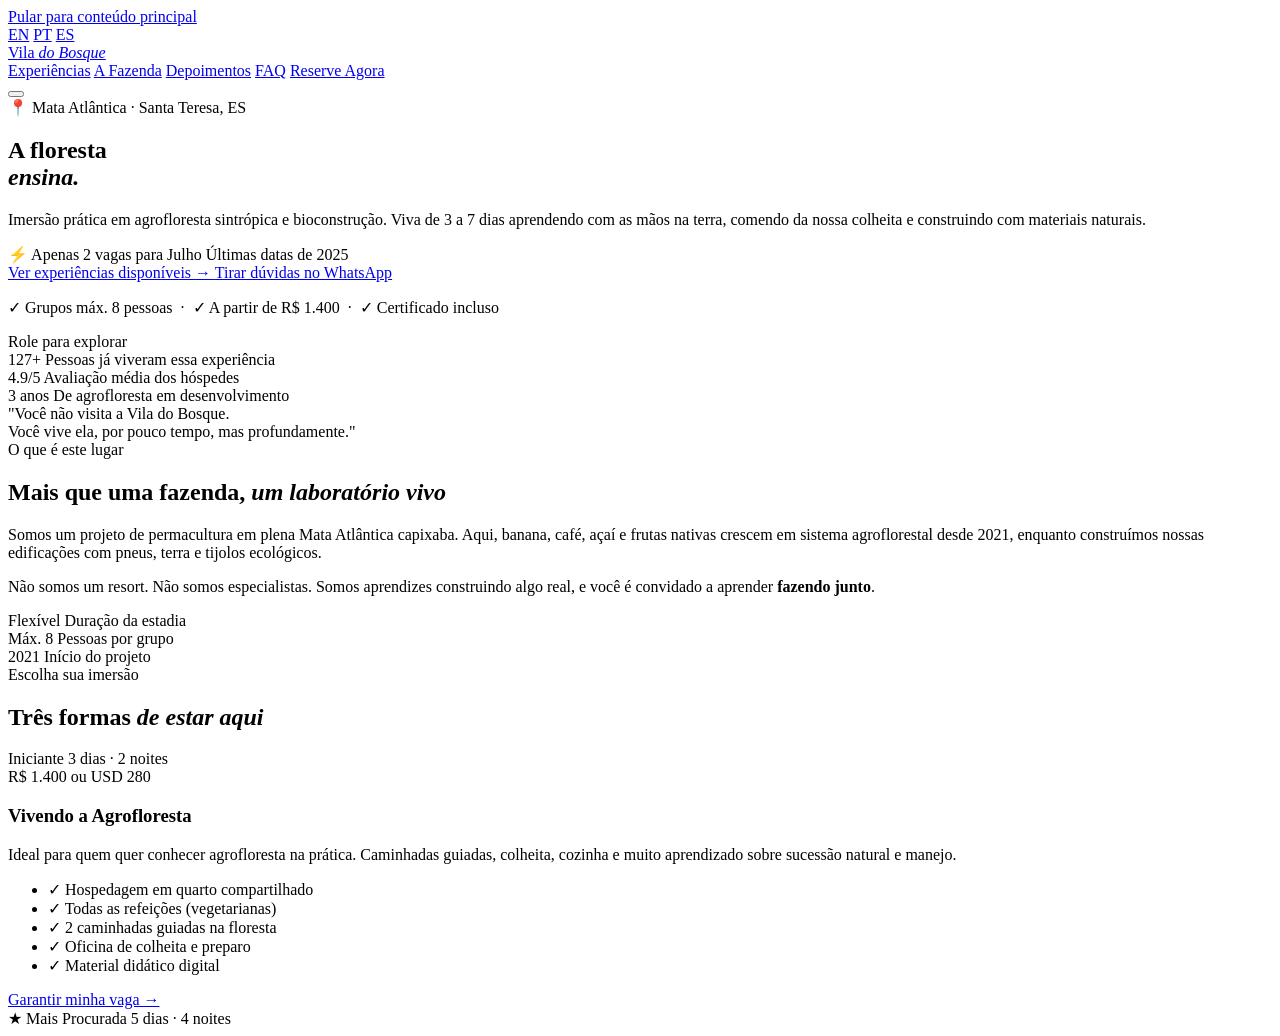
==== index-pt.html @ f74851ef "Add Portuguese version of the index HTML file" ====
<!DOCTYPE html>
<html lang="pt-BR">
<head>
    <meta charset="UTF-8">
    <meta name="viewport" content="width=device-width, initial-scale=1.0, maximum-scale=5.0">
    
    <!-- SEO Primário -->
    <title>Vila do Bosque | Imersão em Agrofloresta & Bioconstrução · Mata Atlântica</title>
    <meta name="description" content="Viva 5-7 dias aprendendo agrofloresta sintrópica e bioconstrução na Mata Atlântica. Grupos máx. 8 pessoas. A partir de R$ 1.400. Reserve agora.">
    <meta name="keywords" content="agrofloresta, permacultura, bioconstrução, Mata Atlântica, ecoturismo, imersão rural, Espírito Santo">
    <meta name="author" content="Vila do Bosque">
    <meta name="robots" content="index, follow">
    <link rel="canonical" href="https://viladosbosque.com.br/index-pt.html">
    
    <!-- Open Graph / Facebook -->
    <meta property="og:type" content="website">
    <meta property="og:url" content="https://viladosbosque.com.br/">
    <meta property="og:title" content="Vila do Bosque | Agrofloresta & Bioconstrução na Mata Atlântica">
    <meta property="og:description" content="Imersão prática em permacultura. Aprenda fazendo na Mata Atlântica capixaba.">
    <meta property="og:image" content="https://viladosbosque.com.br/images/og-image.jpg">
    <meta property="og:locale" content="pt_BR">
    
    <!-- Twitter -->
    <meta property="twitter:card" content="summary_large_image">
    <meta property="twitter:url" content="https://viladosbosque.com.br/">
    <meta property="twitter:title" content="Vila do Bosque | Imersão em Agrofloresta">
    <meta property="twitter:description" content="Aprenda agrofloresta e bioconstrução vivendo na Mata Atlântica.">
    <meta property="twitter:image" content="https://viladosbosque.com.br/images/twitter-card.jpg">
    
    <!-- Favicon -->
    <link rel="apple-touch-icon" sizes="180x180" href="/apple-touch-icon.png">
    <link rel="icon" type="image/png" sizes="32x32" href="/favicon-32x32.png">
    <link rel="icon" type="image/png" sizes="16x16" href="/favicon-16x16.png">
    <link rel="manifest" href="/site.webmanifest">
    
    <!-- Preconnect Fonts -->
    <link rel="preconnect" href="https://fonts.googleapis.com">
    <link rel="preconnect" href="https://fonts.gstatic.com" crossorigin>
    <link href="https://fonts.googleapis.com/css2?family=Cormorant+Garamond:ital,wght@0,300;0,400;0,500;1,300;1,400&family=DM+Sans:wght@300;400;500&display=swap" rel="stylesheet">
    
    <!-- CSS -->
    <link rel="stylesheet" href="css/style.css">
    
    <!-- Schema.org JSON-LD -->
    <script type="application/ld+json">
    {
        "@context": "https://schema.org",
        "@type": "LodgingBusiness",
        "name": "Vila do Bosque",
        "description": "Fazenda de permacultura oferecendo imersões em agrofloresta e bioconstrução",
        "url": "https://viladosbosque.com.br",
        "telephone": "+55-27-99958-0297",
        "address": {
            "@type": "PostalAddress",
            "addressLocality": "Santa Teresa",
            "addressRegion": "ES",
            "addressCountry": "BR"
        },
        "priceRange": "$$",
        "image": "https://viladosbosque.com.br/images/hero-bg.jpg"
    }
    </script>
</head>
<body>

    <!-- Skip to content (Acessibilidade) -->
    <a href="#main-content" class="skip-link">Pular para conteúdo principal</a>

    <!-- Language Switcher -->
    <div class="lang-switch" role="navigation" aria-label="Seletor de idioma">
        <a href="index.html" hreflang="en" aria-label="English">EN</a>
        <a href="index-pt.html" class="active" hreflang="pt" aria-label="Português">PT</a>
        <a href="index-es.html" hreflang="es" aria-label="Español">ES</a>
    </div>

    <!-- Navigation -->
    <nav id="nav" role="navigation" aria-label="Navegação principal">
        <a href="#" class="nav-logo" aria-label="Vila do Bosque - Home">Vila <em>do Bosque</em></a>
        <div class="nav-links">
            <a href="#experiencias">Experiências</a>
            <a href="#fazenda">A Fazenda</a>
            <a href="#depoimentos">Depoimentos</a>
            <a href="#faq">FAQ</a>
            <a href="https://wa.me/5527999580297?text=Olá!%20Quero%20reservar%20minha%20vaga%20na%20Vila%20do%20Bosque" 
               class="nav-cta" 
               target="_blank" 
               rel="noopener noreferrer"
               aria-label="Reservar via WhatsApp">
               Reserve Agora
            </a>
        </div>
        <button class="hamburger" aria-label="Menu mobile" aria-expanded="false" aria-controls="nav-links">
            <span></span><span></span><span></span>
        </button>
    </nav>

    <main id="main-content">
        <!-- Hero Section -->
        <section class="hero" aria-labelledby="hero-title">
            <div class="hero-bg" role="img" aria-label="Vista da Mata Atlântica com vegetação exuberante"></div>
            <div class="hero-texture"></div>
            <div class="hero-glow"></div>
            
            <div class="hero-content">
                <span class="hero-eyebrow">📍 Mata Atlântica · Santa Teresa, ES</span>
                <h1 id="hero-title">A floresta<br><em>ensina.</em></h1>
                <p class="hero-sub">
                    Imersão prática em agrofloresta sintrópica e bioconstrução. 
                    Viva de 3 a 7 dias aprendendo com as mãos na terra, 
                    comendo da nossa colheita e construindo com materiais naturais.
                </p>
                
                <!-- Urgência/Prova Social -->
                <div class="hero-urgency">
                    <span class="urgency-badge">⚡ Apenas 2 vagas para Julho</span>
                    <span class="urgency-text">Últimas datas de 2025</span>
                </div>
                
                <div class="hero-ctas">
                    <a href="#experiencias" class="btn-primary">
                        Ver experiências disponíveis
                        <span class="btn-arrow">→</span>
                    </a>
                    <a href="https://wa.me/5527999580297" 
                       class="btn-ghost" 
                       target="_blank"
                       rel="noopener noreferrer">
                        Tirar dúvidas no WhatsApp
                    </a>
                </div>
                
                <p class="hero-meta">
                    ✓ Grupos máx. 8 pessoas &nbsp;·&nbsp; 
                    ✓ A partir de R$ 1.400 &nbsp;·&nbsp; 
                    ✓ Certificado incluso
                </p>
            </div>
            
            <div class="scroll-hint" aria-hidden="true">
                <div class="scroll-dot"></div>
                <span class="scroll-text">Role para explorar</span>
            </div>
        </section>

        <!-- Social Proof Section -->
        <section class="section social-proof" aria-label="Depoimentos">
            <div class="container">
                <div class="proof-grid">
                    <div class="proof-item">
                        <span class="proof-number">127+</span>
                        <span class="proof-label">Pessoas já viveram essa experiência</span>
                    </div>
                    <div class="proof-item">
                        <span class="proof-number">4.9/5</span>
                        <span class="proof-label">Avaliação média dos hóspedes</span>
                    </div>
                    <div class="proof-item">
                        <span class="proof-number">3 anos</span>
                        <span class="proof-label">De agrofloresta em desenvolvimento</span>
                    </div>
                </div>
            </div>
        </section>

        <!-- O Que É -->
        <section class="section what" id="sobre" aria-labelledby="what-title">
            <div class="container">
                <div class="what-grid fade-up">
                    <div class="what-quote">
                        "Você não visita a Vila do Bosque.<br>Você vive ela, por pouco tempo, mas profundamente."
                    </div>
                    <div class="what-body">
                        <span class="eyebrow">O que é este lugar</span>
                        <h2 id="what-title" class="display-title">Mais que uma fazenda, <em>um laboratório vivo</em></h2>
                        <p class="body-text">
                            Somos um projeto de permacultura em plena Mata Atlântica capixaba. 
                            Aqui, banana, café, açaí e frutas nativas crescem em sistema agroflorestal 
                            desde 2021, enquanto construímos nossas edificações com pneus, terra e tijolos ecológicos.
                        </p>
                        <p class="body-text">
                            Não somos um resort. Não somos especialistas. Somos aprendizes construindo 
                            algo real, e você é convidado a aprender <strong>fazendo junto</strong>.
                        </p>
                        
                        <div class="stats-row">
                            <div class="stat-item">
                                <span class="stat-num">Flexível</span>
                                <span class="stat-label">Duração da estadia</span>
                            </div>
                            <div class="stat-item">
                                <span class="stat-num">Máx. 8</span>
                                <span class="stat-label">Pessoas por grupo</span>
                            </div>
                            <div class="stat-item">
                                <span class="stat-num">2021</span>
                                <span class="stat-label">Início do projeto</span>
                            </div>
                        </div>
                    </div>
                </div>
            </div>
        </section>

        <!-- Experiências -->
        <section class="section experiences" id="experiencias" aria-labelledby="exp-title">
            <div class="container">
                <span class="eyebrow">Escolha sua imersão</span>
                <h2 id="exp-title" class="display-title light">Três formas <em>de estar aqui</em></h2>
                
                <div class="exp-grid fade-up">
                    <!-- Card 1 -->
                    <article class="exp-card">
                        <span class="exp-badge">Iniciante</span>
                        <span class="exp-duration">3 dias · 2 noites</span>
                        <div class="exp-price">
                            <span class="price-main">R$ 1.400</span>
                            <span class="price-alt">ou USD 280</span>
                        </div>
                        <h3 class="exp-title">Vivendo a Agrofloresta</h3>
                        <p class="exp-desc">
                            Ideal para quem quer conhecer agrofloresta na prática. 
                            Caminhadas guiadas, colheita, cozinha e muito aprendizado sobre 
                            sucessão natural e manejo.
                        </p>
                        <ul class="exp-includes" aria-label="Inclusões">
                            <li>✓ Hospedagem em quarto compartilhado</li>
                            <li>✓ Todas as refeições (vegetarianas)</li>
                            <li>✓ 2 caminhadas guiadas na floresta</li>
                            <li>✓ Oficina de colheita e preparo</li>
                            <li>✓ Material didático digital</li>
                        </ul>
                        <a href="https://wa.me/5527999580297?text=Olá!%20Quero%20reservar%20a%20experiência%20de%203%20dias%20-%20Agrofloresta" 
                           class="exp-link" 
                           target="_blank"
                           rel="noopener noreferrer">
                           Garantir minha vaga →
                        </a>
                    </article>

                    <!-- Card 2 (Featured) -->
                    <article class="exp-card featured" aria-label="Experiência mais popular">
                        <span class="exp-badge featured-badge">★ Mais Procurada</span>
                        <span class="exp-duration">5 dias · 4 noites</span>
                        <div class="exp-price">
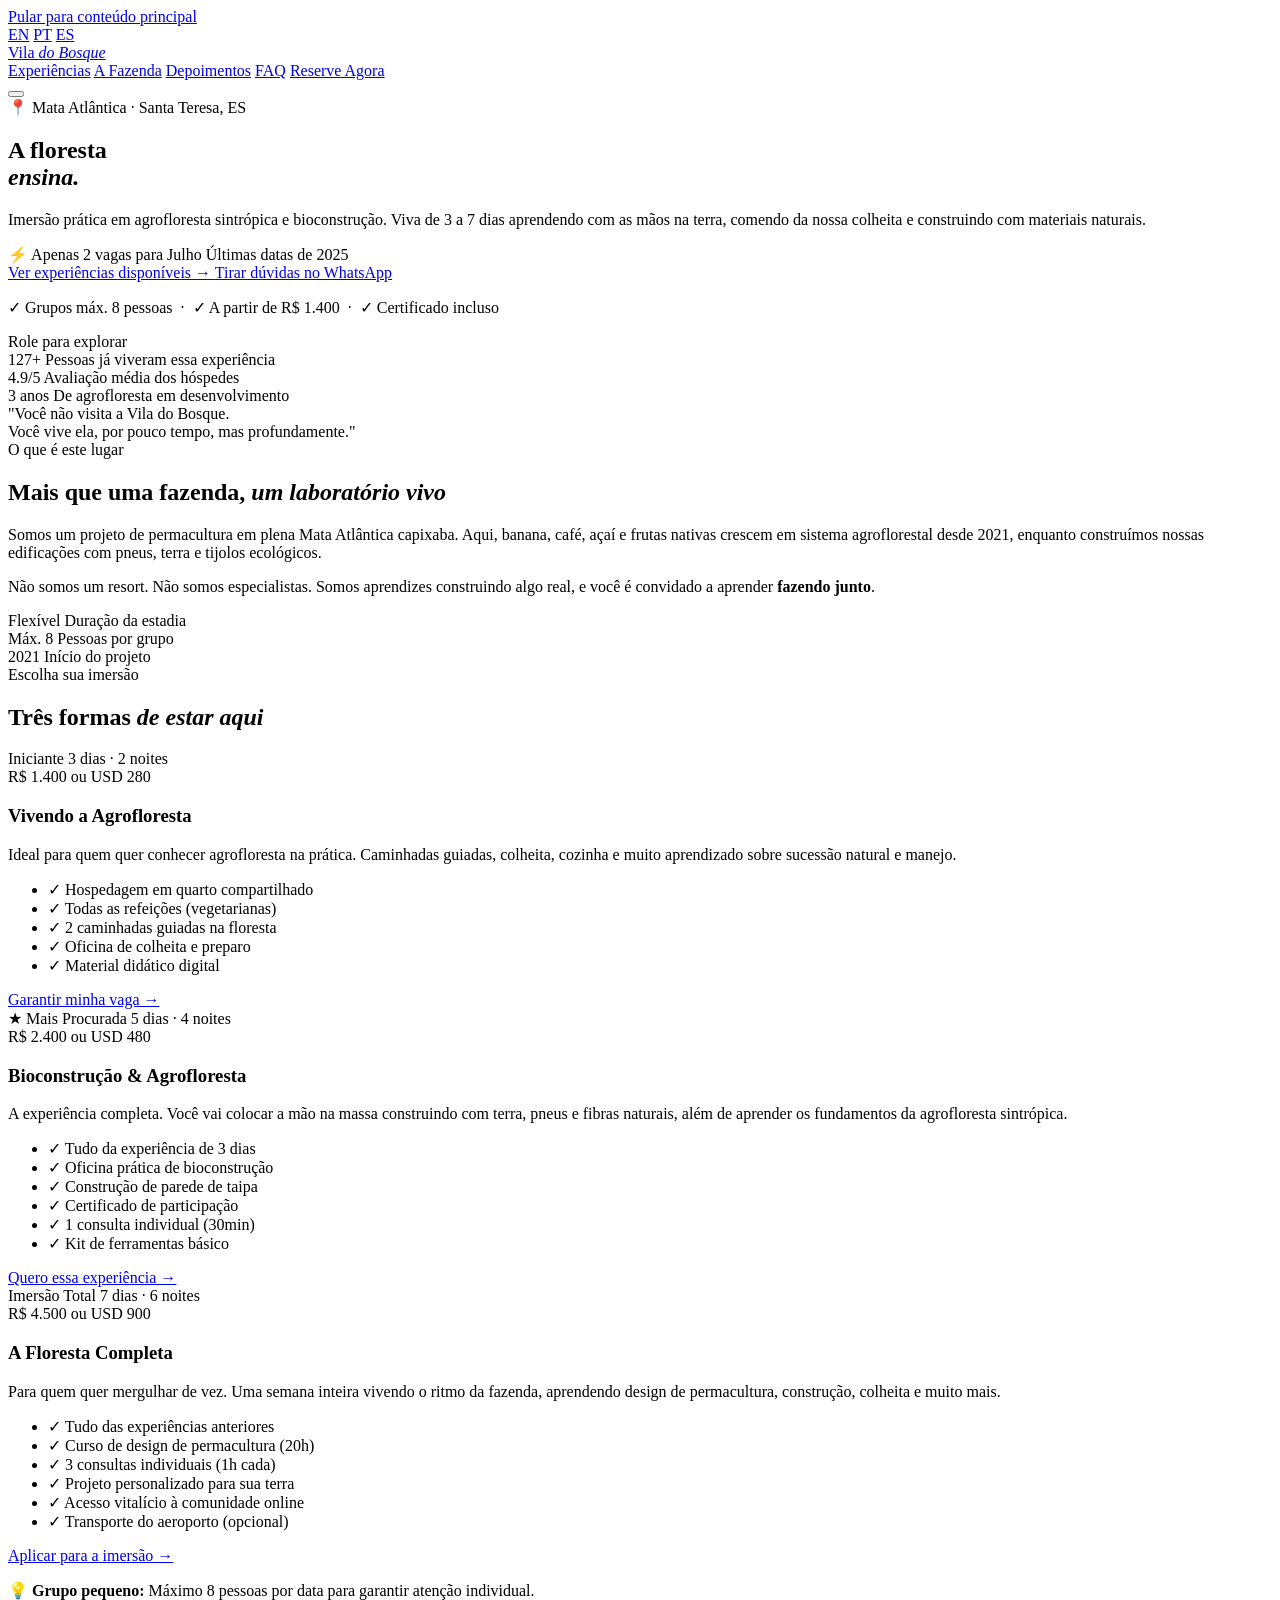
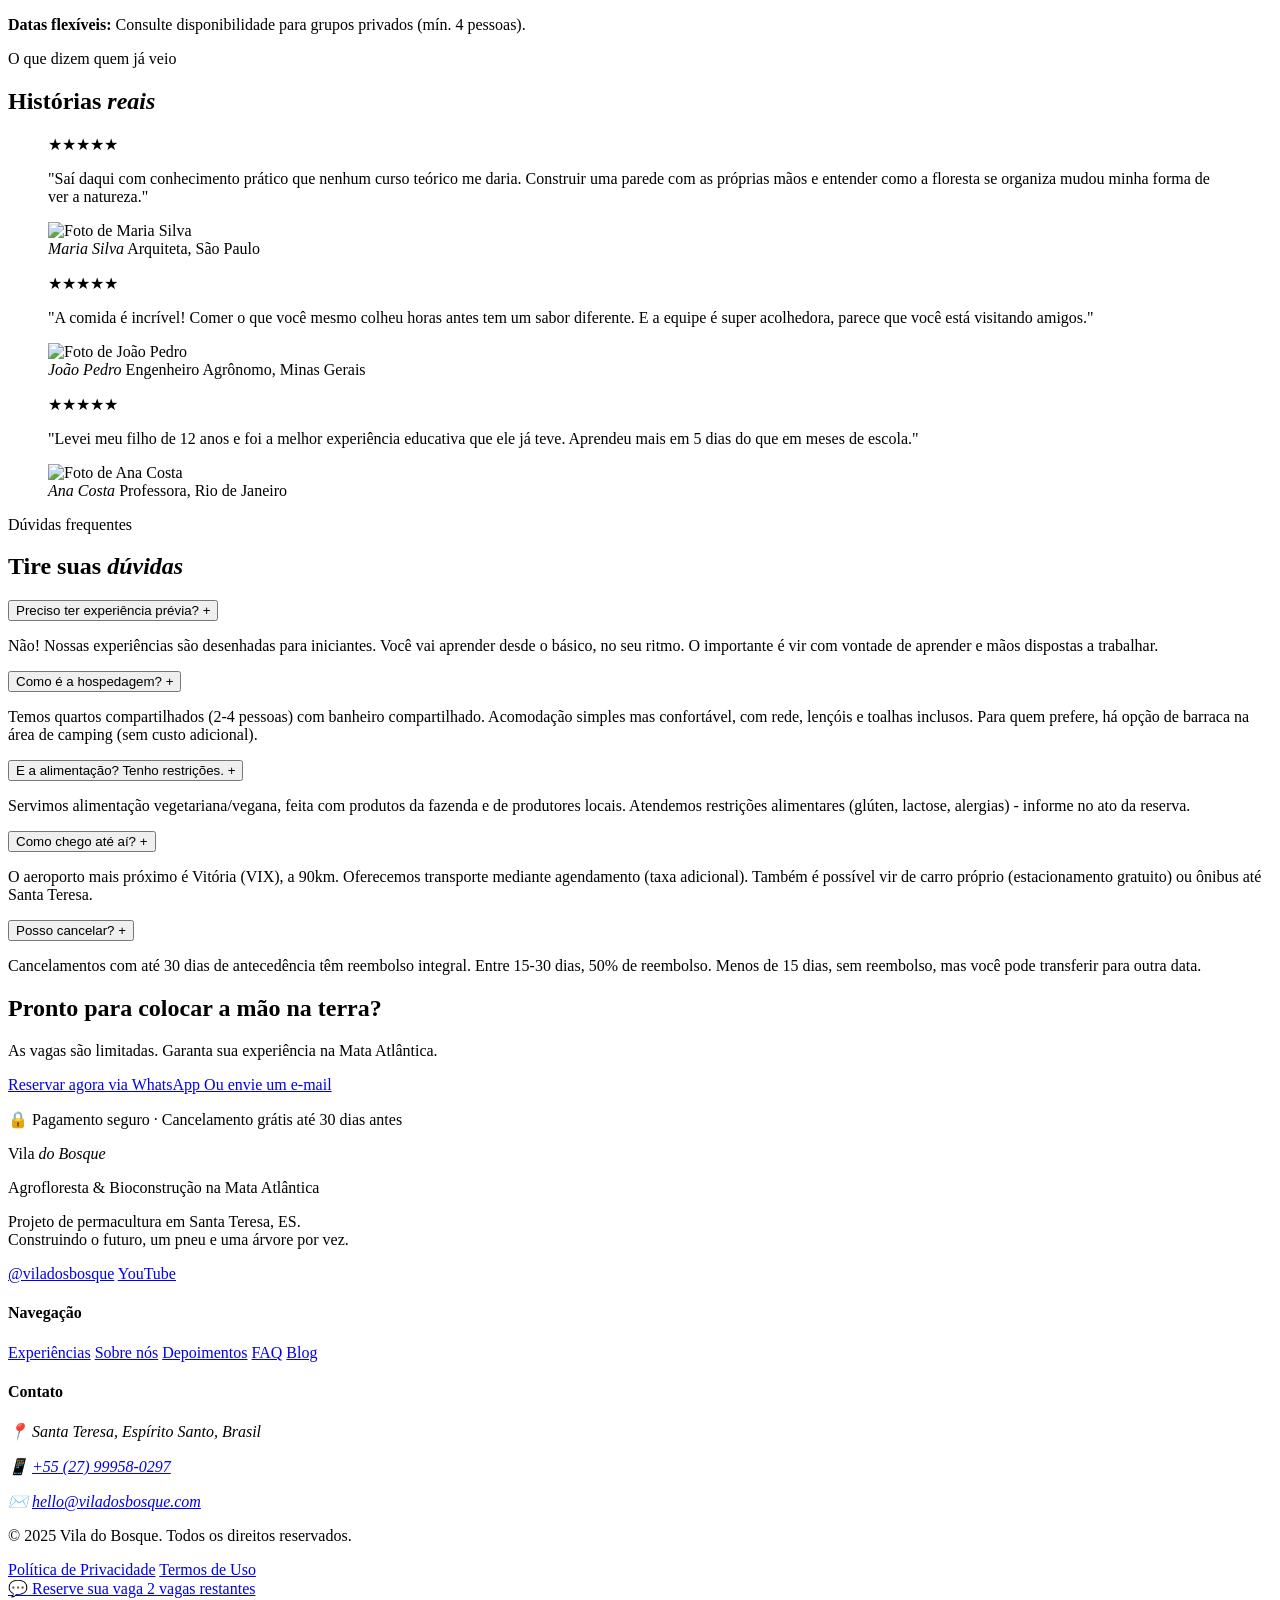
==== commit dfbd8d11: "Enhance experience details and add testimonials Added detailed descriptions and pricing for experien" ====
--- a/index-pt.html
+++ b/index-pt.html
@@ -242,4 +242,286 @@
                         <span class="exp-badge featured-badge">★ Mais Procurada</span>
                         <span class="exp-duration">5 dias · 4 noites</span>
                         <div class="exp-price">
-                            
+                            <span class="price-main">R$ 2.400</span>
+                            <span class="price-alt">ou USD 480</span>
+                        </div>
+                        <h3 class="exp-title">Bioconstrução & Agrofloresta</h3>
+                        <p class="exp-desc">
+                            A experiência completa. Você vai colocar a mão na massa 
+                            construindo com terra, pneus e fibras naturais, além de 
+                            aprender os fundamentos da agrofloresta sintrópica.
+                        </p>
+                        <ul class="exp-includes" aria-label="Inclusões">
+                            <li>✓ Tudo da experiência de 3 dias</li>
+                            <li>✓ Oficina prática de bioconstrução</li>
+                            <li>✓ Construção de parede de taipa</li>
+                            <li>✓ Certificado de participação</li>
+                            <li>✓ 1 consulta individual (30min)</li>
+                            <li>✓ Kit de ferramentas básico</li>
+                        </ul>
+                        <a href="https://wa.me/5527999580297?text=Olá!%20Quero%20reservar%20a%20imersão%20de%205%20dias%20-%20Bioconstrução" 
+                           class="exp-link featured-link" 
+                           target="_blank"
+                           rel="noopener noreferrer">
+                           Quero essa experiência →
+                        </a>
+                    </article>
+
+                    <!-- Card 3 -->
+                    <article class="exp-card">
+                        <span class="exp-badge">Imersão Total</span>
+                        <span class="exp-duration">7 dias · 6 noites</span>
+                        <div class="exp-price">
+                            <span class="price-main">R$ 4.500</span>
+                            <span class="price-alt">ou USD 900</span>
+                        </div>
+                        <h3 class="exp-title">A Floresta Completa</h3>
+                        <p class="exp-desc">
+                            Para quem quer mergulhar de vez. Uma semana inteira 
+                            vivendo o ritmo da fazenda, aprendendo design de permacultura, 
+                            construção, colheita e muito mais.
+                        </p>
+                        <ul class="exp-includes" aria-label="Inclusões">
+                            <li>✓ Tudo das experiências anteriores</li>
+                            <li>✓ Curso de design de permacultura (20h)</li>
+                            <li>✓ 3 consultas individuais (1h cada)</li>
+                            <li>✓ Projeto personalizado para sua terra</li>
+                            <li>✓ Acesso vitalício à comunidade online</li>
+                            <li>✓ Transporte do aeroporto (opcional)</li>
+                        </ul>
+                        <a href="https://wa.me/5527999580297?text=Olá!%20Quero%20reservar%20a%20imersão%20completa%20de%207%20dias" 
+                           class="exp-link" 
+                           target="_blank"
+                           rel="noopener noreferrer">
+                           Aplicar para a imersão →
+                        </a>
+                    </article>
+                </div>
+                
+                <div class="exp-notice">
+                    <p>💡 <strong>Grupo pequeno:</strong> Máximo 8 pessoas por data para garantir atenção individual.</p>
+                    <p> <strong>Datas flexíveis:</strong> Consulte disponibilidade para grupos privados (mín. 4 pessoas).</p>
+                </div>
+            </div>
+        </section>
+
+        <!-- Depoimentos -->
+        <section class="section testimonials" id="depoimentos" aria-labelledby="testi-title">
+            <div class="container">
+                <span class="eyebrow">O que dizem quem já veio</span>
+                <h2 id="testi-title" class="display-title">Histórias <em>reais</em></h2>
+                
+                <div class="testi-grid fade-up">
+                    <blockquote class="testi-card">
+                        <div class="testi-stars" aria-label="5 estrelas">★★★★★</div>
+                        <p class="testi-text">
+                            "Saí daqui com conhecimento prático que nenhum curso teórico me daria. 
+                            Construir uma parede com as próprias mãos e entender como a floresta 
+                            se organiza mudou minha forma de ver a natureza."
+                        </p>
+                        <footer class="testi-author">
+                            <img src="images/testi-1.jpg" alt="Foto de Maria Silva" class="testi-avatar" loading="lazy">
+                            <div>
+                                <cite class="testi-name">Maria Silva</cite>
+                                <span class="testi-role">Arquiteta, São Paulo</span>
+                            </div>
+                        </footer>
+                    </blockquote>
+
+                    <blockquote class="testi-card">
+                        <div class="testi-stars" aria-label="5 estrelas">★★★★★</div>
+                        <p class="testi-text">
+                            "A comida é incrível! Comer o que você mesmo colheu horas antes 
+                            tem um sabor diferente. E a equipe é super acolhedora, parece que 
+                            você está visitando amigos."
+                        </p>
+                        <footer class="testi-author">
+                            <img src="images/testi-2.jpg" alt="Foto de João Pedro" class="testi-avatar" loading="lazy">
+                            <div>
+                                <cite class="testi-name">João Pedro</cite>
+                                <span class="testi-role">Engenheiro Agrônomo, Minas Gerais</span>
+                            </div>
+                        </footer>
+                    </blockquote>
+
+                    <blockquote class="testi-card">
+                        <div class="testi-stars" aria-label="5 estrelas">★★★★★</div>
+                        <p class="testi-text">
+                            "Levei meu filho de 12 anos e foi a melhor experiência educativa 
+                            que ele já teve. Aprendeu mais em 5 dias do que em meses de escola."
+                        </p>
+                        <footer class="testi-author">
+                            <img src="images/testi-3.jpg" alt="Foto de Ana Costa" class="testi-avatar" loading="lazy">
+                            <div>
+                                <cite class="testi-name">Ana Costa</cite>
+                                <span class="testi-role">Professora, Rio de Janeiro</span>
+                            </div>
+                        </footer>
+                    </blockquote>
+                </div>
+            </div>
+        </section>
+
+        <!-- FAQ -->
+        <section class="section faq" id="faq" aria-labelledby="faq-title">
+            <div class="container">
+                <span class="eyebrow">Dúvidas frequentes</span>
+                <h2 id="faq-title" class="display-title">Tire suas <em>dúvidas</em></h2>
+                
+                <div class="faq-grid fade-up">
+                    <div class="faq-item">
+                        <button class="faq-q" aria-expanded="false" aria-controls="faq-a1">
+                            <span>Preciso ter experiência prévia?</span>
+                            <span class="faq-icon" aria-hidden="true">+</span>
+                        </button>
+                        <div class="faq-a" id="faq-a1">
+                            <p>Não! Nossas experiências são desenhadas para iniciantes. 
+                            Você vai aprender desde o básico, no seu ritmo. O importante é 
+                            vir com vontade de aprender e mãos dispostas a trabalhar.</p>
+                        </div>
+                    </div>
+
+                    <div class="faq-item">
+                        <button class="faq-q" aria-expanded="false" aria-controls="faq-a2">
+                            <span>Como é a hospedagem?</span>
+                            <span class="faq-icon" aria-hidden="true">+</span>
+                        </button>
+                        <div class="faq-a" id="faq-a2">
+                            <p>Temos quartos compartilhados (2-4 pessoas) com banheiro 
+                            compartilhado. Acomodação simples mas confortável, com rede, 
+                            lençóis e toalhas inclusos. Para quem prefere, há opção de 
+                            barraca na área de camping (sem custo adicional).</p>
+                        </div>
+                    </div>
+
+                    <div class="faq-item">
+                        <button class="faq-q" aria-expanded="false" aria-controls="faq-a3">
+                            <span>E a alimentação? Tenho restrições.</span>
+                            <span class="faq-icon" aria-hidden="true">+</span>
+                        </button>
+                        <div class="faq-a" id="faq-a3">
+                            <p>Servimos alimentação vegetariana/vegana, feita com produtos 
+                            da fazenda e de produtores locais. Atendemos restrições alimentares 
+                            (glúten, lactose, alergias) - informe no ato da reserva.</p>
+                        </div>
+                    </div>
+
+                    <div class="faq-item">
+                        <button class="faq-q" aria-expanded="false" aria-controls="faq-a4">
+                            <span>Como chego até aí?</span>
+                            <span class="faq-icon" aria-hidden="true">+</span>
+                        </button>
+                        <div class="faq-a" id="faq-a4">
+                            <p>O aeroporto mais próximo é Vitória (VIX), a 90km. Oferecemos 
+                            transporte mediante agendamento (taxa adicional). Também é possível 
+                            vir de carro próprio (estacionamento gratuito) ou ônibus até Santa Teresa.</p>
+                        </div>
+                    </div>
+
+                    <div class="faq-item">
+                        <button class="faq-q" aria-expanded="false" aria-controls="faq-a5">
+                            <span>Posso cancelar?</span>
+                            <span class="faq-icon" aria-hidden="true">+</span>
+                        </button>
+                        <div class="faq-a" id="faq-a5">
+                            <p>Cancelamentos com até 30 dias de antecedência têm reembolso 
+                            integral. Entre 15-30 dias, 50% de reembolso. Menos de 15 dias, 
+                            sem reembolso, mas você pode transferir para outra data.</p>
+                        </div>
+                    </div>
+                </div>
+            </div>
+        </section>
+
+        <!-- CTA Final -->
+        <section class="section cta-final" aria-label="Chamada para ação final">
+            <div class="container">
+                <div class="cta-box fade-up">
+                    <h2>Pronto para colocar a mão na terra?</h2>
+                    <p>As vagas são limitadas. Garanta sua experiência na Mata Atlântica.</p>
+                    <div class="cta-buttons">
+                        <a href="https://wa.me/5527999580297" 
+                           class="btn-primary btn-large"
+                           target="_blank"
+                           rel="noopener noreferrer">
+                           Reservar agora via WhatsApp
+                        </a>
+                        <a href="mailto:hello@viladosbosque.com" class="btn-secondary">
+                           Ou envie um e-mail
+                        </a>
+                    </div>
+                    <p class="cta-guarantee">🔒 Pagamento seguro · Cancelamento grátis até 30 dias antes</p>
+                </div>
+            </div>
+        </section>
+    </main>
+
+    <!-- Footer -->
+    <footer role="contentinfo">
+        <div class="container">
+            <div class="footer-grid">
+                <div class="footer-brand-section">
+                    <span class="footer-brand">Vila <em>do Bosque</em></span>
+                    <p class="footer-tagline">Agrofloresta & Bioconstrução na Mata Atlântica</p>
+                    <p class="footer-desc">
+                        Projeto de permacultura em Santa Teresa, ES.<br>
+                        Construindo o futuro, um pneu e uma árvore por vez.
+                    </p>
+                    <div class="footer-social">
+                        <a href="https://instagram.com/viladosbosque" 
+                           target="_blank" 
+                           rel="noopener noreferrer"
+                           aria-label="Instagram">@viladosbosque</a>
+                        <a href="https://youtube.com/viladosbosque" 
+                           target="_blank" 
+                           rel="noopener noreferrer"
+                           aria-label="YouTube">YouTube</a>
+                    </div>
+                </div>
+                
+                <div class="footer-links-section">
+                    <h4 class="footer-heading">Navegação</h4>
+                    <nav aria-label="Footer navigation">
+                        <a href="#experiencias">Experiências</a>
+                        <a href="#sobre">Sobre nós</a>
+                        <a href="#depoimentos">Depoimentos</a>
+                        <a href="#faq">FAQ</a>
+                        <a href="blog.html">Blog</a>
+                    </nav>
+                </div>
+                
+                <div class="footer-contact-section">
+                    <h4 class="footer-heading">Contato</h4>
+                    <address class="footer-address">
+                        <p>📍 Santa Teresa, Espírito Santo, Brasil</p>
+                        <p>📱 <a href="https://wa.me/5527999580297">+55 (27) 99958-0297</a></p>
+                        <p>✉️ <a href="mailto:hello@viladosbosque.com">hello@viladosbosque.com</a></p>
+                    </address>
+                </div>
+            </div>
+            
+            <div class="footer-bottom">
+                <p>&copy; 2025 Vila do Bosque. Todos os direitos reservados.</p>
+                <nav aria-label="Legal links">
+                    <a href="privacidade.html">Política de Privacidade</a>
+                    <a href="termos.html">Termos de Uso</a>
+                </nav>
+            </div>
+        </div>
+    </footer>
+
+    <!-- WhatsApp Sticky Button -->
+    <a href="https://wa.me/5527999580297?text=Olá!%20Tenho%20interesse%20na%20Vila%20do%20Bosque" 
+       class="wa-sticky" 
+       target="_blank"
+       rel="noopener noreferrer"
+       aria-label="Conversar no WhatsApp">
+        <span class="wa-icon" aria-hidden="true">💬</span>
+        <span class="wa-text">Reserve sua vaga</span>
+        <span class="wa-badge">2 vagas restantes</span>
+    </a>
+
+    <!-- Scripts -->
+    <script src="js/script.js" defer></script>
+</body>
+</html>
